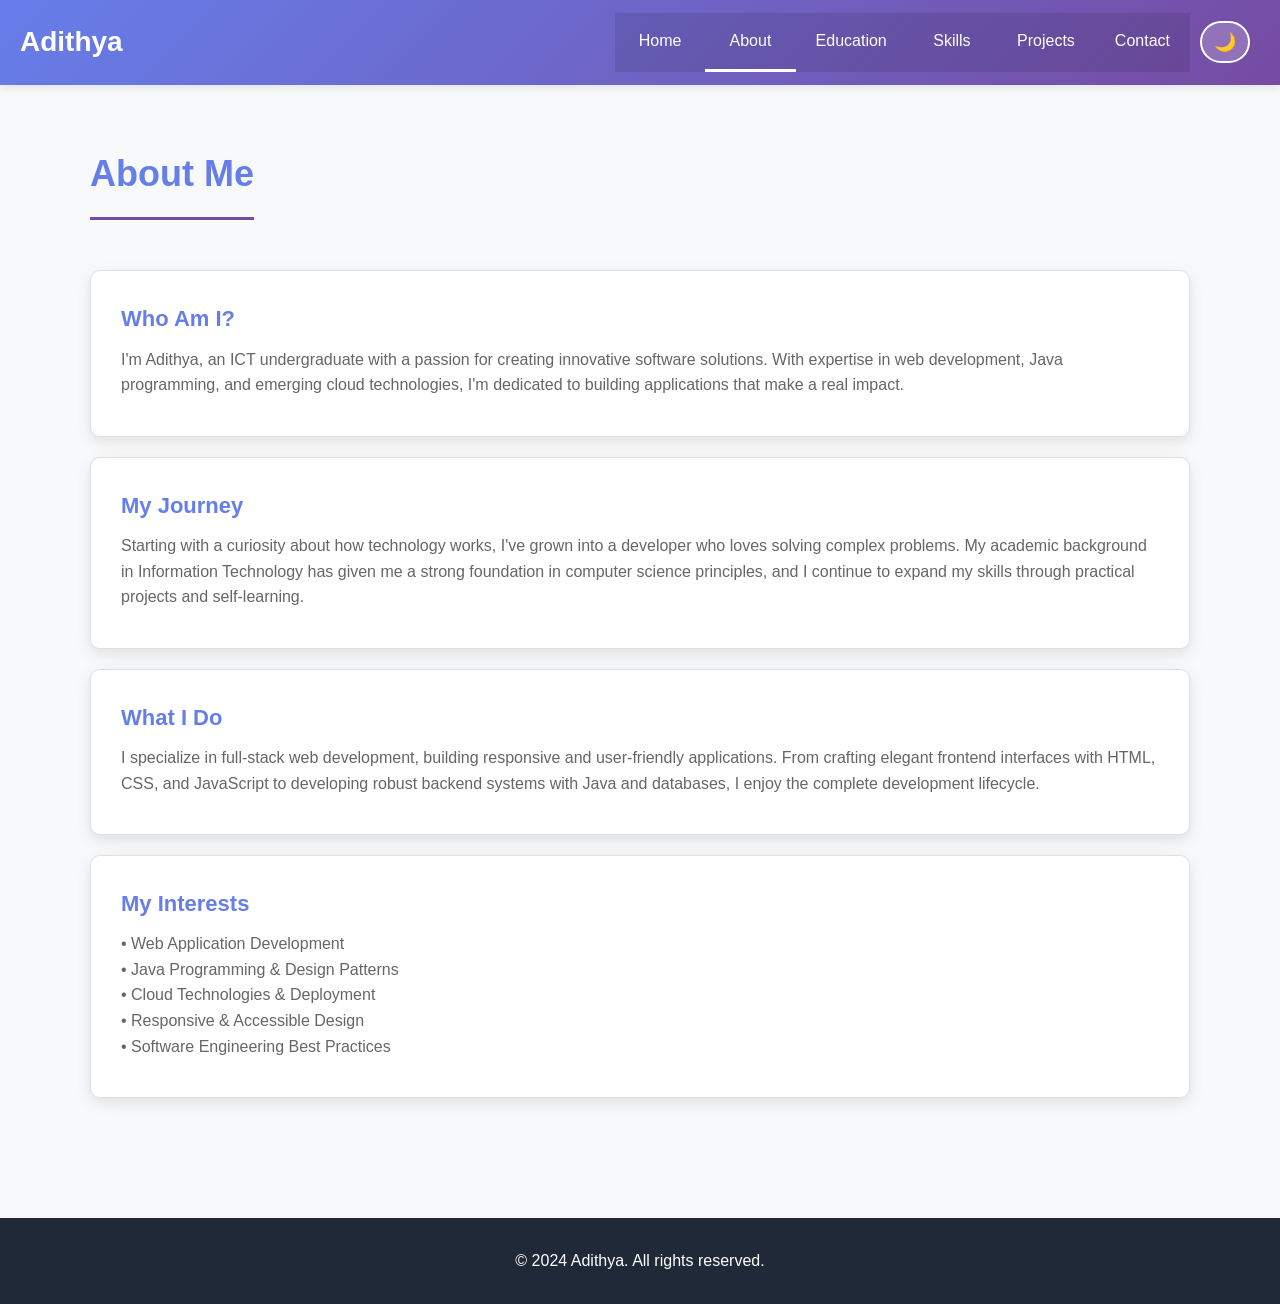
==== about.html @ 9a1b56e4 "Add dark and bright themes" ====
<!DOCTYPE html>
<html lang="en">
<head>
    <meta charset="UTF-8">
    <meta name="viewport" content="width=device-width, initial-scale=1.0">
    <title>About - Adithya Portfolio</title>
    <link rel="stylesheet" href="style.css">
</head>
<body>

<header>
    <h1>Adithya</h1>
    <nav>
        <a href="index.html">Home</a>
        <a href="about.html">About</a>
        <a href="education.html">Education</a>
        <a href="skills.html">Skills</a>
        <a href="projects.html">Projects</a>
        <a href="contact.html">Contact</a>
    </nav>
    <div class="header-right">
        <button class="theme-toggle" title="Toggle theme">
            <span id="theme-icon">🌙</span>
        </button>
    </div>
</header>

<section id="about">
    <h2>About Me</h2>
    
    <div class="card">
        <h3>Who Am I?</h3>
        <p>
            I'm Adithya, an ICT undergraduate with a passion for creating innovative software solutions. 
            With expertise in web development, Java programming, and emerging cloud technologies, 
            I'm dedicated to building applications that make a real impact.
        </p>
    </div>

    <div class="card">
        <h3>My Journey</h3>
        <p>
            Starting with a curiosity about how technology works, I've grown into a developer who 
            loves solving complex problems. My academic background in Information Technology has given me 
            a strong foundation in computer science principles, and I continue to expand my skills through 
            practical projects and self-learning.
        </p>
    </div>

    <div class="card">
        <h3>What I Do</h3>
        <p>
            I specialize in full-stack web development, building responsive and user-friendly applications. 
            From crafting elegant frontend interfaces with HTML, CSS, and JavaScript to developing robust 
            backend systems with Java and databases, I enjoy the complete development lifecycle.
        </p>
    </div>

    <div class="card">
        <h3>My Interests</h3>
        <p>
            • Web Application Development<br>
            • Java Programming & Design Patterns<br>
            • Cloud Technologies & Deployment<br>
            • Responsive & Accessible Design<br>
            • Software Engineering Best Practices
        </p>
    </div>
</section>

<footer>
    <p>&copy; 2024 Adithya. All rights reserved.</p>
</footer>

<script src="script.js"></script>

</body>
</html>
---- style.css ----
:root {
    --bg-primary: #f8f9fa;
    --bg-secondary: #ffffff;
    --text-primary: #333333;
    --text-secondary: #666666;
    --header-bg: linear-gradient(135deg, #667eea 0%, #764ba2 100%);
    --accent-color: #667eea;
    --accent-dark: #764ba2;
    --card-shadow: rgba(0,0,0,0.1);
    --border-color: #e0e0e0;
}

body[data-theme="dark"] {
    --bg-primary: #0f172a;
    --bg-secondary: #1e293b;
    --text-primary: #f1f5f9;
    --text-secondary: #cbd5e1;
    --header-bg: linear-gradient(135deg, #667eea 0%, #764ba2 100%);
    --accent-color: #667eea;
    --accent-dark: #764ba2;
    --card-shadow: rgba(0,0,0,0.3);
    --border-color: #334155;
}

* {
    margin: 0;
    padding: 0;
    box-sizing: border-box;
}

body {
    font-family: 'Segoe UI', Tahoma, Geneva, Verdana, sans-serif;
    line-height: 1.6;
    color: var(--text-primary);
    background: var(--bg-primary);
    transition: background-color 0.3s ease, color 0.3s ease;
}

header {
    background: var(--header-bg);
    color: white;
    padding: 0;
    position: sticky;
    top: 0;
    z-index: 1000;
    box-shadow: 0 2px 10px rgba(0,0,0,0.1);
    display: flex;
    justify-content: space-between;
    align-items: center;
}

header h1 {
    padding: 20px;
    font-size: 28px;
    margin: 0;
    flex: 1;
}

.header-right {
    display: flex;
    align-items: center;
    gap: 15px;
    padding-right: 20px;
}

.theme-toggle {
    background: rgba(255,255,255,0.2);
    color: white;
    border: 2px solid white;
    padding: 8px 12px;
    border-radius: 50px;
    cursor: pointer;
    font-size: 18px;
    transition: all 0.3s ease;
    display: flex;
    align-items: center;
    gap: 8px;
}

.theme-toggle:hover {
    background: rgba(255,255,255,0.3);
    transform: scale(1.1);
}

nav {
    display: flex;
    justify-content: center;
    flex-wrap: wrap;
    gap: 0;
    background: rgba(0,0,0,0.1);
    padding: 0;
    flex: 1;
}

nav a {
    color: white;
    text-decoration: none;
    padding: 15px 20px;
    transition: all 0.3s ease;
    flex: 1;
    text-align: center;
    max-width: 150px;
}

nav a:hover {
    background: rgba(255,255,255,0.2);
    transform: translateY(-2px);
}

.hero {
    text-align: center;
    padding: 100px 50px;
    background: linear-gradient(135deg, var(--accent-color)15 0%, var(--accent-dark)15 100%);
    margin-bottom: 40px;
    transition: background-color 0.3s ease;
}

.hero h2 {
    font-size: 48px;
    margin-bottom: 20px;
    color: var(--accent-color);
    font-weight: 700;
}

.hero p {
    font-size: 18px;
    color: var(--text-secondary);
    margin: 10px 0;
}

.hero img {
    border-radius: 50%;
    width: 200px;
    height: 200px;
    object-fit: cover;
    margin: 30px 0;
    box-shadow: 0 10px 30px rgba(102, 126, 234, 0.3);
    border: 5px solid var(--accent-color);
}

button, .btn {
    padding: 12px 30px;
    background: linear-gradient(135deg, #667eea 0%, #764ba2 100%);
    color: white;
    border: none;
    cursor: pointer;
    border-radius: 50px;
    font-size: 16px;
    font-weight: 600;
    transition: all 0.3s ease;
    display: inline-block;
    text-decoration: none;
    margin: 10px;
}

button:hover, .btn:hover {
    transform: translateY(-3px);
    box-shadow: 0 10px 20px rgba(102, 126, 234, 0.4);
}

section {
    padding: 60px 50px;
    max-width: 1200px;
    margin: 0 auto;
    background: var(--bg-primary);
}

section h2 {
    font-size: 36px;
    margin-bottom: 30px;
    color: var(--accent-color);
    border-bottom: 3px solid var(--accent-dark);
    padding-bottom: 15px;
    display: inline-block;
}

.card {
    background: var(--bg-secondary);
    padding: 30px;
    border-radius: 10px;
    box-shadow: 0 5px 15px var(--card-shadow);
    margin-top: 20px;
    transition: all 0.3s ease;
    color: var(--text-primary);
    border: 1px solid var(--border-color);
}

.card:hover {
    transform: translateY(-5px);
    box-shadow: 0 15px 30px rgba(102, 126, 234, 0.2);
}

.card h3 {
    color: var(--accent-color);
    margin-bottom: 10px;
    font-size: 22px;
}

.card p {
    color: var(--text-secondary);
    margin: 8px 0;
}

footer {
    background: #1f2937;
    color: white;
    text-align: center;
    padding: 30px;
    margin-top: 60px;
}

body[data-theme="dark"] footer {
    background: #0f172a;
}

@media (max-width: 768px) {
    header {
        flex-wrap: wrap;
    }

    header h1 {
        width: 100%;
    }

    .header-right {
        width: 100%;
        justify-content: center;
        padding: 0 20px 15px;
    }

    nav {
        width: 100%;
        flex-direction: column;
        order: 3;
    }
    
    nav a {
        max-width: 100%;
    }
    
    .hero {
        padding: 50px 20px;
    }
    
    .hero h2 {
        font-size: 32px;
    }
    
    section {
        padding: 40px 20px;
    }
    
    section h2 {
        font-size: 28px;
    }
}
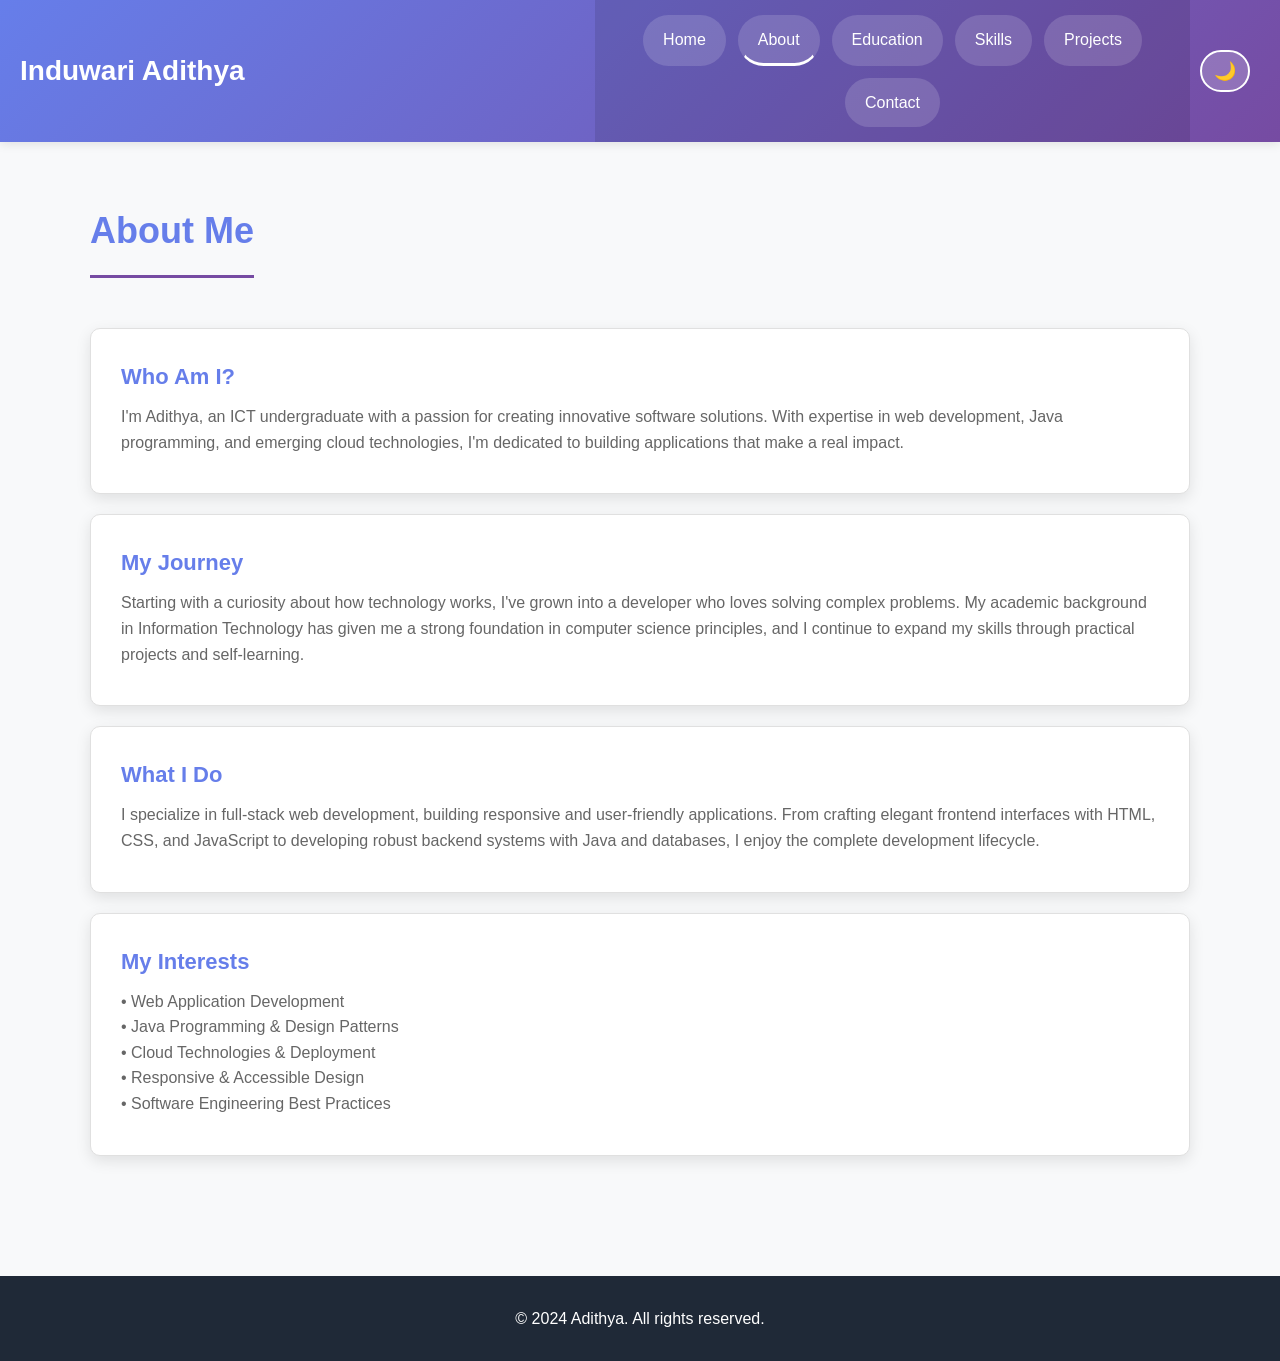
==== commit 93e7bc6a: "Remove duplicate GitHub Actions workflow" ====
--- a/about.html
+++ b/about.html
@@ -9,7 +9,7 @@
 <body>
 
 <header>
-    <h1>Adithya</h1>
+    <h1>Induwari Adithya</h1>
     <nav>
         <a href="index.html">Home</a>
         <a href="about.html">About</a>
--- a/style.css
+++ b/style.css
@@ -10,7 +10,7 @@
     --border-color: #e0e0e0;
 }
 
-body[data-theme="dark"] {
+html[data-theme="dark"] {
     --bg-primary: #0f172a;
     --bg-secondary: #1e293b;
     --text-primary: #f1f5f9;
@@ -86,24 +86,27 @@
     display: flex;
     justify-content: center;
     flex-wrap: wrap;
-    gap: 0;
+    gap: 12px;
     background: rgba(0,0,0,0.1);
-    padding: 0;
+    padding: 15px 20px;
     flex: 1;
 }
 
 nav a {
     color: white;
     text-decoration: none;
-    padding: 15px 20px;
-    transition: all 0.3s ease;
-    flex: 1;
-    text-align: center;
-    max-width: 150px;
+    padding: 10px 18px;
+    border-radius: 50px;
+    background: rgba(255,255,255,0.15);
+    border: 2px solid transparent;
+    transition: all 0.3s ease;
+    font-weight: 500;
+    white-space: nowrap;
 }
 
 nav a:hover {
-    background: rgba(255,255,255,0.2);
+    background: rgba(255,255,255,0.3);
+    border: 2px solid rgba(255,255,255,0.5);
     transform: translateY(-2px);
 }
 
@@ -115,6 +118,22 @@
     transition: background-color 0.3s ease;
 }
 
+.hero-content {
+    max-width: 800px;
+    margin: 0 auto;
+}
+
+.hero-img {
+    border-radius: 50%;
+    width: 200px;
+    height: 200px;
+    object-fit: cover;
+    margin: 0 auto 30px;
+    box-shadow: 0 10px 30px rgba(102, 126, 234, 0.3);
+    border: 5px solid var(--accent-color);
+    display: block;
+}
+
 .hero h2 {
     font-size: 48px;
     margin-bottom: 20px;
@@ -122,13 +141,287 @@
     font-weight: 700;
 }
 
-.hero p {
+.hero-subtitle {
+    font-size: 20px;
+    font-weight: 600;
+    margin: 15px 0;
+    color: var(--accent-color);
+}
+
+.hero-description {
+    font-size: 16px;
+    margin: 20px 0 30px;
+    color: var(--text-secondary);
+}
+
+.hero-buttons {
+    display: flex;
+    gap: 15px;
+    justify-content: center;
+    flex-wrap: wrap;
+}
+
+.btn-primary {
+    padding: 12px 30px;
+    background: linear-gradient(135deg, #667eea 0%, #764ba2 100%);
+    color: white;
+    border: none;
+    cursor: pointer;
+    border-radius: 50px;
+    font-size: 16px;
+    font-weight: 600;
+    transition: all 0.3s ease;
+    display: inline-block;
+    text-decoration: none;
+    margin: 10px;
+}
+
+.btn-primary:hover {
+    transform: translateY(-3px);
+    box-shadow: 0 10px 20px rgba(102, 126, 234, 0.4);
+}
+
+.btn-secondary {
+    padding: 12px 30px;
+    background: transparent;
+    color: var(--accent-color);
+    border: 2px solid var(--accent-color);
+    cursor: pointer;
+    border-radius: 50px;
+    font-size: 16px;
+    font-weight: 600;
+    transition: all 0.3s ease;
+    display: inline-block;
+    text-decoration: none;
+    margin: 10px;
+}
+
+.btn-secondary:hover {
+    background: var(--accent-color);
+    color: white;
+    transform: translateY(-3px);
+}
+
+.stats {
+    display: grid;
+    grid-template-columns: repeat(auto-fit, minmax(200px, 1fr));
+    gap: 20px;
+    max-width: 1000px;
+    margin: -60px auto 60px;
+    padding: 0 50px;
+    position: relative;
+    z-index: 10;
+}
+
+.stat-card {
+    background: var(--bg-secondary);
+    padding: 30px 20px;
+    border-radius: 15px;
+    text-align: center;
+    box-shadow: 0 10px 30px var(--card-shadow);
+    border: 1px solid var(--border-color);
+    transition: all 0.3s ease;
+}
+
+.stat-card:hover {
+    transform: translateY(-8px);
+    box-shadow: 0 20px 40px rgba(102, 126, 234, 0.2);
+}
+
+.stat-card h3 {
+    font-size: 42px;
+    color: var(--accent-color);
+    margin: 0 0 10px 0;
+}
+
+.stat-card p {
+    font-size: 14px;
+    color: var(--text-secondary);
+    margin: 0;
+}
+
+#featured-skills {
+    background: var(--bg-primary);
+    padding: 60px 50px;
+}
+
+.featured-skills-grid {
+    display: grid;
+    grid-template-columns: repeat(auto-fit, minmax(250px, 1fr));
+    gap: 25px;
+    max-width: 1200px;
+    margin: 0 auto;
+}
+
+.skill-card {
+    background: var(--bg-secondary);
+    padding: 40px 25px;
+    border-radius: 15px;
+    text-align: center;
+    box-shadow: 0 5px 15px var(--card-shadow);
+    border: 1px solid var(--border-color);
+    transition: all 0.3s ease;
+}
+
+.skill-card:hover {
+    transform: translateY(-8px);
+    box-shadow: 0 15px 35px rgba(102, 126, 234, 0.2);
+}
+
+.skill-icon {
+    font-size: 48px;
+    margin-bottom: 15px;
+}
+
+.skill-card h3 {
+    color: var(--accent-color);
+    margin: 15px 0 10px;
+    font-size: 20px;
+}
+
+.skill-card p {
+    color: var(--text-secondary);
+    font-size: 14px;
+}
+
+#featured-projects {
+    padding: 60px 50px;
+    max-width: 1200px;
+    margin: 0 auto;
+}
+
+.featured-projects-grid {
+    display: grid;
+    grid-template-columns: repeat(auto-fit, minmax(300px, 1fr));
+    gap: 25px;
+    margin-bottom: 40px;
+}
+
+.project-preview {
+    background: var(--bg-secondary);
+    padding: 25px;
+    border-radius: 12px;
+    box-shadow: 0 5px 15px var(--card-shadow);
+    border: 1px solid var(--border-color);
+    transition: all 0.3s ease;
+    display: flex;
+    flex-direction: column;
+}
+
+.project-preview:hover {
+    transform: translateY(-8px);
+    box-shadow: 0 15px 30px rgba(102, 126, 234, 0.2);
+}
+
+.project-header {
+    display: flex;
+    justify-content: space-between;
+    align-items: center;
+    margin-bottom: 12px;
+    border-bottom: 2px solid var(--border-color);
+    padding-bottom: 12px;
+}
+
+.project-header h3 {
+    color: var(--accent-color);
+    margin: 0;
     font-size: 18px;
+}
+
+.project-tag {
+    background: var(--accent-color);
+    color: white;
+    padding: 4px 12px;
+    border-radius: 20px;
+    font-size: 12px;
+    font-weight: 600;
+}
+
+.project-preview p {
     color: var(--text-secondary);
-    margin: 10px 0;
-}
-
-.hero img {
+    font-size: 14px;
+    flex-grow: 1;
+    margin-bottom: 15px;
+}
+
+.project-tech {
+    display: flex;
+    flex-wrap: wrap;
+    gap: 8px;
+}
+
+.project-tech .tech-tag {
+    background: var(--bg-primary);
+    color: var(--accent-color);
+    padding: 4px 10px;
+    border-radius: 15px;
+    font-size: 11px;
+    font-weight: 600;
+    border: 1px solid var(--accent-color);
+}
+
+.view-all {
+    text-align: center;
+}
+
+#cta {
+    background: linear-gradient(135deg, #667eea 0%, #764ba2 100%);
+    color: white;
+    padding: 80px 50px;
+    text-align: center;
+    margin: 60px 0;
+    border-radius: 20px;
+    max-width: 1200px;
+    margin-left: auto;
+    margin-right: auto;
+}
+
+.cta-content h2 {
+    color: white;
+    border: none;
+    font-size: 42px;
+    margin-bottom: 15px;
+}
+
+.cta-content p {
+    font-size: 18px;
+    margin-bottom: 30px;
+    opacity: 0.95;
+}
+
+.btn-cta {
+    padding: 14px 35px;
+    background: white;
+    color: #667eea;
+    border: none;
+    cursor: pointer;
+    border-radius: 50px;
+    font-size: 16px;
+    font-weight: 700;
+    transition: all 0.3s ease;
+    display: inline-block;
+}
+
+.btn-cta:hover {
+    transform: scale(1.05);
+    box-shadow: 0 10px 25px rgba(0,0,0,0.2);
+}
+
+#featured-projects section h2 {
+    color: var(--accent-color);
+    border-bottom: 3px solid var(--accent-dark);
+    padding-bottom: 15px;
+    display: inline-block;
+}
+
+.hero h2 {
+    font-size: 48px;
+    margin-bottom: 20px;
+    color: var(--accent-color);
+    font-weight: 700;
+}
+
+.hero-img {
     border-radius: 50%;
     width: 200px;
     height: 200px;
@@ -230,12 +523,15 @@
 
     nav {
         width: 100%;
-        flex-direction: column;
+        flex-direction: row;
         order: 3;
+        gap: 8px;
+        padding: 10px 10px;
     }
     
     nav a {
-        max-width: 100%;
+        padding: 8px 12px;
+        font-size: 14px;
     }
     
     .hero {
@@ -245,6 +541,61 @@
     .hero h2 {
         font-size: 32px;
     }
+
+    .hero-img {
+        width: 150px;
+        height: 150px;
+    }
+
+    .hero-subtitle {
+        font-size: 16px;
+    }
+
+    .hero-description {
+        font-size: 14px;
+    }
+
+    .hero-buttons {
+        flex-direction: column;
+        align-items: center;
+    }
+
+    .btn-primary, .btn-secondary {
+        width: 100%;
+        max-width: 300px;
+    }
+
+    .stats {
+        margin: -40px auto 40px;
+        padding: 0 20px;
+        grid-template-columns: repeat(2, 1fr);
+    }
+
+    .stat-card h3 {
+        font-size: 32px;
+    }
+
+    #featured-skills, #featured-projects {
+        padding: 40px 20px;
+    }
+
+    .featured-skills-grid, .featured-projects-grid {
+        grid-template-columns: 1fr;
+    }
+
+    #cta {
+        padding: 50px 20px;
+        margin: 40px 20px;
+        border-radius: 15px;
+    }
+
+    .cta-content h2 {
+        font-size: 28px;
+    }
+
+    .cta-content p {
+        font-size: 16px;
+    }
     
     section {
         padding: 40px 20px;
